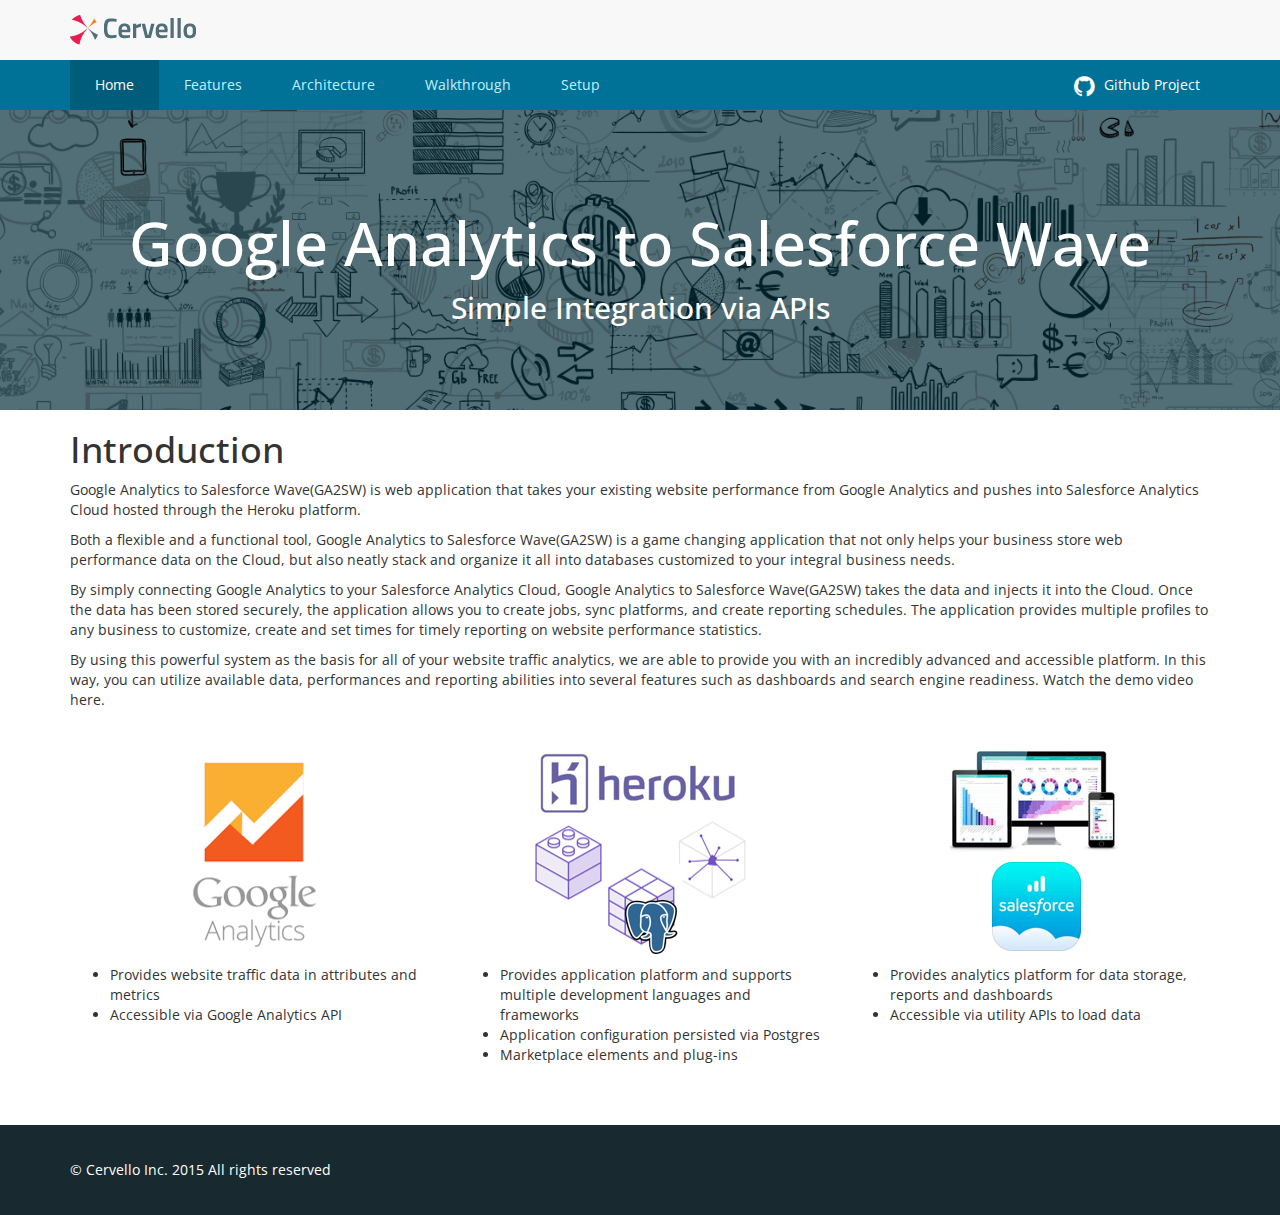
==== index.html @ f4d48cf8 "" ====
<!DOCTYPE HTML>
<html>
<head>
    <title>1Google Analytics To Salesforce Wave</title>
    <meta name="description" content="website description" />
    <meta name="keywords" content="website keywords, website keywords" />
	<meta name="viewport" content="width=device-width" />
	<meta name="format-detection" content="telephone=no" />
	<meta http-equiv="Content-Type" content="text/html; charset=utf-8">
	<link rel="stylesheet" href="https://maxcdn.bootstrapcdn.com/font-awesome/4.4.0/css/font-awesome.min.css">
	<link rel="stylesheet" type="text/css" href="css/bootstrap.min.css" />
	<link rel="stylesheet" type="text/css" href="css/style.css" />
	<script src="js/jquery-1.11.2.min.js"></script>
	<script src="js/bootstrap.min.js"></script>
</head>
<body>
	<header class="header">
		<nav class="navbar navbar-default">
			<div class="navbar-header">
				<div class="container">
					<button type="button" class="navbar-toggle collapsed" data-toggle="collapse" data-target="#top-menu">
						<i class="fa fa-navicon"></i>
					</button>
					<a class="navbar-brand" href="/">Cervello</a>
					<span class="navbar-title"></span>
				</div>
			</div>
			<div class="collapse navbar-collapse" id="top-menu">
				<div class="container">
					<ul class="nav navbar-nav">
						<li class="active"><a href="index.html">Home</a></li>
						<li><a href="features.html">Features</a></li>
						<li ><a href="architecture.html">Architecture</a></li>
						<li><a href="walkthrough.html">Walkthrough</a></li>
						<li><a href="setup.html">Setup</a></li>
					</ul>
					<ul class="nav navbar-nav navbar-right">
						<li>
							<a href="https://github.com/Cervello/google-analytics-to-salesforce-wave" target="_blank" class="github-link">
								<i class="fa fa-github"></i>
								Github Project
							</a>
						</li>
					</ul>
				</div>
			</div>
		</nav>
	</header>
	<div class="collage">
		<div class="container">
			<h2>Google Analytics to Salesforce Wave</h2>
            <h4>Simple Integration via APIs</h4>
		</div>
	</div>
    <div class="content">
		<div class="container">
			<h1>Introduction</h1>
			<p>
				Google Analytics to Salesforce Wave(GA2SW) is web application that takes your existing website performance from Google Analytics and pushes into Salesforce Analytics Cloud hosted through the Heroku platform.
			</p>
			<p>
				Both a flexible and a functional tool, Google Analytics to Salesforce Wave(GA2SW) is a game changing application that not only helps your business store web performance data on the Cloud, but also neatly stack and organize it all into databases customized to your integral business needs.
			</p><p>
				By simply connecting Google Analytics to your Salesforce Analytics Cloud, Google Analytics to Salesforce Wave(GA2SW) takes the data and injects it into the Cloud. Once the data has been stored securely, the application allows you to create jobs, sync platforms, and create reporting schedules. The application provides multiple profiles to any business to customize, create and set times for timely reporting on website performance statistics.
			<p>
				By using this powerful system as the basis for all of your website traffic analytics, we are able to provide you with an incredibly advanced and accessible platform. In this way, you can utilize available data, performances and reporting abilities into several features such as dashboards and search engine readiness. Watch the demo video here.
			</p>
			<br/>
			<div class="row">
				<div class="col-lg-4">
					<div class="text-center">
						<img src="img/content/index-ga.png">
					</div>
					<ul>
						<li>Provides website traffic data in attributes and metrics</li>
						<li>Accessible via Google Analytics API</li>
					</ul>
				</div>
				<div class="col-lg-4">
					<div class="text-center">
						<img src="img/content/index-heroku.png">
					</div>
					<ul>
						<li>Provides application platform and supports multiple development languages and frameworks</li>
						<li>Application configuration persisted via Postgres</li>
						<li>Marketplace elements and plug-ins</li>
					</ul>
				</div>
				<div class="col-lg-4">
					<div class="text-center">
						<img src="img/content/index-sf.png">
					</div>
					<ul>
						<li>Provides analytics platform for data storage, reports and dashboards</li>
						<li>Accessible via utility APIs to load data</li>
					</ul>
				</div>
			</div>
		</div>
	</div>
	<div class="footer">
		<div class="container">
			&copy; <a href="http://mycervello.com">Cervello Inc.</a> 2015 All rights reserved
		</div>
	</div>
</body>
</html>
---- css/style.css ----
@import url(http://fonts.googleapis.com/css?family=Open+Sans:400,300&subset=latin);


body {
	font-family:"Open Sans",helvetica,sans serif;
}

/* Header / Nav */

.navbar {
	border-radius: 0;
	border: none;
	margin:0;
	color: #fff;
}

.navbar-default .navbar-header {
	float:none;
	border-bottom:1px solid #d3dddf;
}
.navbar-brand {
	display:block;
	text-indent:-500px;
	overflow:hidden;
	margin:15px 0 0 0;
	width:126px;
	height:30px;
	background: url('../img/logo-small.png') no-repeat 0 0;
}
.navbar-title {
	display:inline-block;
	float:left;
	font-family:"Open Sans",helvetica,sans serif;
	font-size:22px;
	height:60px;
	line-height:58px;
	color:#536e77;
	padding-left:50px;
	overflow:hidden;
	background: url('../img/corner.png') no-repeat 15px 50%;
}



.navbar-default .navbar-toggle {
	border:none;
	padding:0;
	margin:0;
	border-radius:0;
}
.navbar-default .navbar-toggle,
.navbar-default .navbar-toggle:hover,
.navbar-default .navbar-toggle:focus {
	color: #fff;
	background: #007298;
}
.navbar-default .navbar-toggle.collapsed {
	background:none;
	color: #007298;
}

.navbar-default .navbar-toggle .fa {
	font-size:36px;
	width:66px;
	height:60px;
	line-height:60px;
	text-align:center;
}



.navbar-default .navbar-nav > li > a {
	font-size:14px;
	padding:10px 15px;
	color: #c1f0ff;
}
.navbar-default .navbar-nav > li > a:hover, 
.navbar-default .navbar-nav > li > a:focus {
	color: #fff;
	background:none;
}
.navbar-default .navbar-nav > .active > a, 
.navbar-default .navbar-nav > .active > a:hover, 
.navbar-default .navbar-nav > .active > a:focus {
	color: #fff;
	background-color: #005c7b;
}
.navbar-default .navbar-nav > li > a.github-link {
	color:#fff;
}
.navbar-default .navbar-nav > li > a.github-link .fa {
	font-size:24px;
	margin:-1px 5px 0 0;
	vertical-align: middle;
}

.navbar-default .navbar-collapse {
	background-color: #007298;
}
.navbar-default .navbar-collapse.in, 
.navbar-default .navbar-collapse.collapsing, 
.navbar-default .navbar-form {
	margin-top:-1px;
	border: none;
	-webkit-box-shadow:none;
	box-shadow:none;
}



@media only screen and (min-width : 768px) {
	.navbar-default .navbar-header {
		border:none;
	}
	.navbar-default .navbar-nav > li > a {
		padding:0 25px;
		height:50px;
		line-height:50px;
	}
}
@media only screen and (max-width : 670px) {
	.navbar-brand {
		margin-top:10px;
		width:28px;
		height:30px;
		background: url('../img/logo-sign.png') no-repeat 0 0;
	}
	.navbar-title {
		height:50px;
		line-height:48px;
		font-size:16px;
		padding-left:30px;
		background-position:5px 50%;
	}
	.navbar-default .navbar-toggle .fa {
		width:56px;
		height:50px;
		line-height:50px;
	}
}
@media only screen and (max-width : 440px) {
	.navbar-title {
		line-height:20px;
		padding-top:4px;
	}
	.navbar-title span {
		display:block;
	}
}



/* Collage */

.collage {
	height: 300px;
	background:#5c7a82 url("../img/banner_1_GreyIcons.jpg") no-repeat 50% 50%;
	background-size:170% auto;
}
.collage h2 {
	font-family:"Open Sans",helvetica,sans serif;
	font-size:60px;
	color:#fff;
	text-align:center;
	margin-top:100px;
}
.collage h4 {
	font-family:"Open Sans",helvetica,sans serif;
	font-size:30px;
	color:#fff;
	text-align:center;
	margin-top:15px;
}

@media only screen and (max-width : 767px) {
	.collage {
		height:220px;
	}
	.collage h2 {
		font-size:40px;
		margin-top:80px;
	}
}
@media only screen and (max-width : 480px) {
	.collage {
		height:160px;
	}
	.collage h2 {
		font-size:26px;
		margin-top:60px;
	}
    .collage h4 {
		font-size:26px;
	}
}


/* Content */

.content {}

.content img {
	height:auto;
	max-width: 100%;
	margin: 10px 0px;
}

@media only screen and (min-width:980px){
	.col-lg-4 {
		float:left;
		width:33.33333333%;
	}
}
@media only screen and (max-width:979px){
	.col-lg-4 + .col-lg-4 {
		margin-top:40px;
	}
	.col-lg-4 ul {
		display:block;
		width:80%;
		margin:0 auto;
	}
}
@media only screen and (max-width : 480px) {
	.col-lg-4 ul {
		width:auto;
	}
}



/* Footer */

.footer {
	margin-top:50px;
	background-color: #182a2f;
	color:#fff;
	padding:35px 0px;
}
.footer a {
	color:#fff;
	text-decoration:none;
}
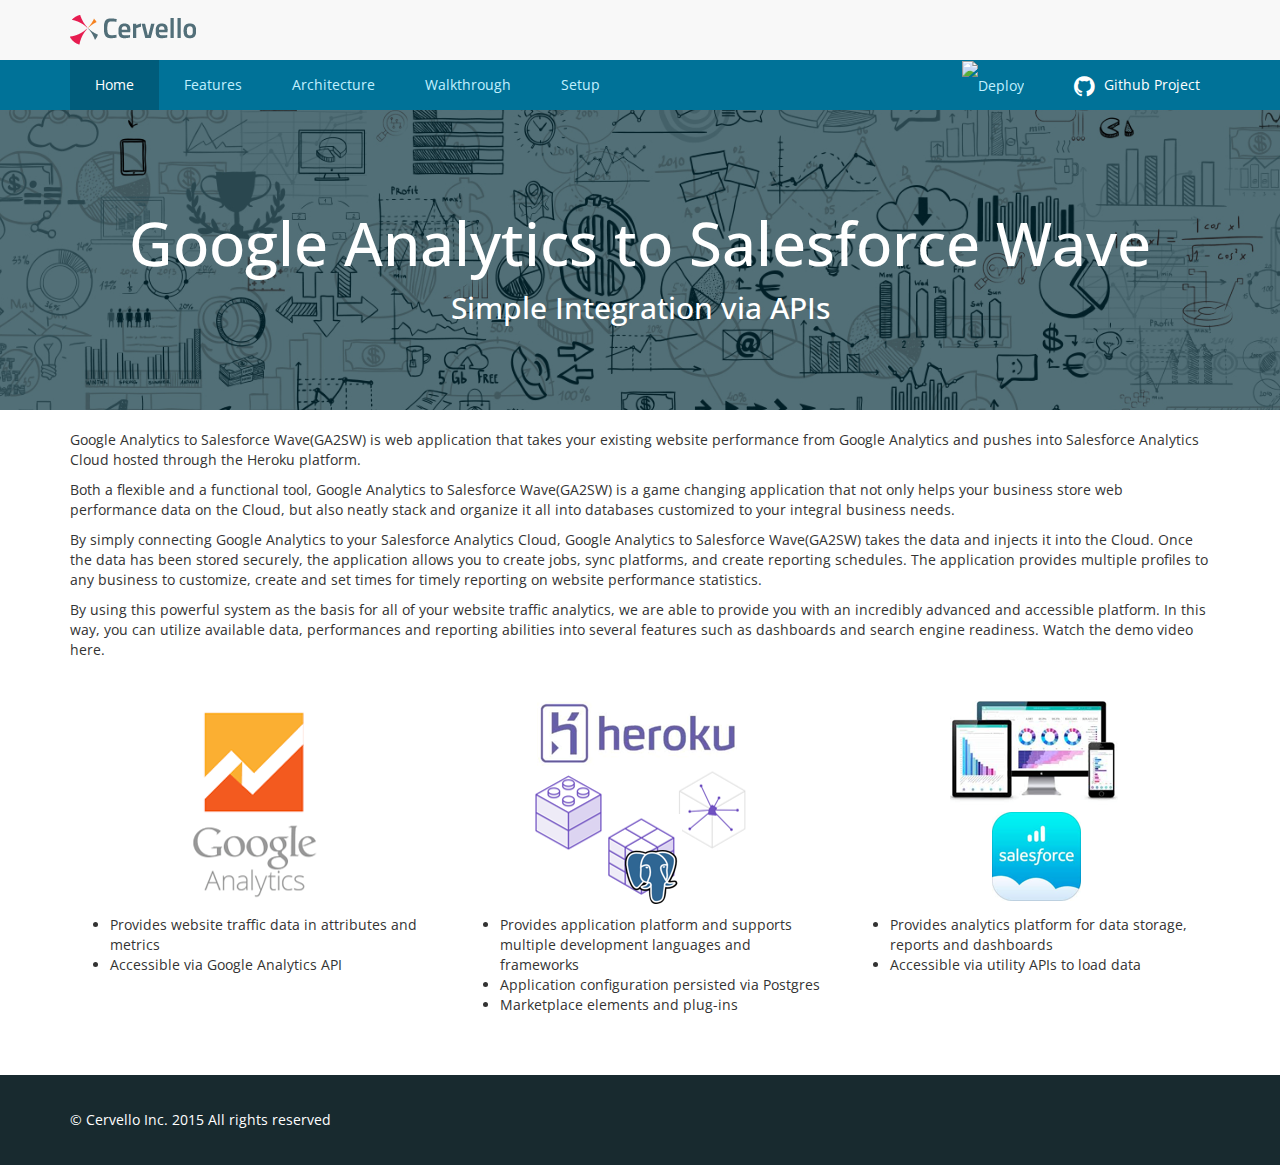
==== commit ff1c19a2: "Added Deploy Button to all the pages except Setup" ====
--- a/index.html
+++ b/index.html
@@ -1,7 +1,7 @@
 <!DOCTYPE HTML>
 <html>
 <head>
-    <title>1Google Analytics To Salesforce Wave</title>
+    <title>Google Analytics To Salesforce Wave</title>
     <meta name="description" content="website description" />
     <meta name="keywords" content="website keywords, website keywords" />
 	<meta name="viewport" content="width=device-width" />
@@ -36,6 +36,9 @@
 					</ul>
 					<ul class="nav navbar-nav navbar-right">
 						<li>
+							<a href="https://heroku.com/deploy"><img src="https://www.herokucdn.com/deploy/button.png" alt="Deploy"></a>
+						</Li>
+						<li>
 							<a href="https://github.com/Cervello/google-analytics-to-salesforce-wave" target="_blank" class="github-link">
 								<i class="fa fa-github"></i>
 								Github Project
@@ -54,7 +57,8 @@
 	</div>
     <div class="content">
 		<div class="container">
-			<h1>Introduction</h1>
+			<!--<h1>Introduction</h1>-->
+			<br>
 			<p>
 				Google Analytics to Salesforce Wave(GA2SW) is web application that takes your existing website performance from Google Analytics and pushes into Salesforce Analytics Cloud hosted through the Heroku platform.
 			</p>
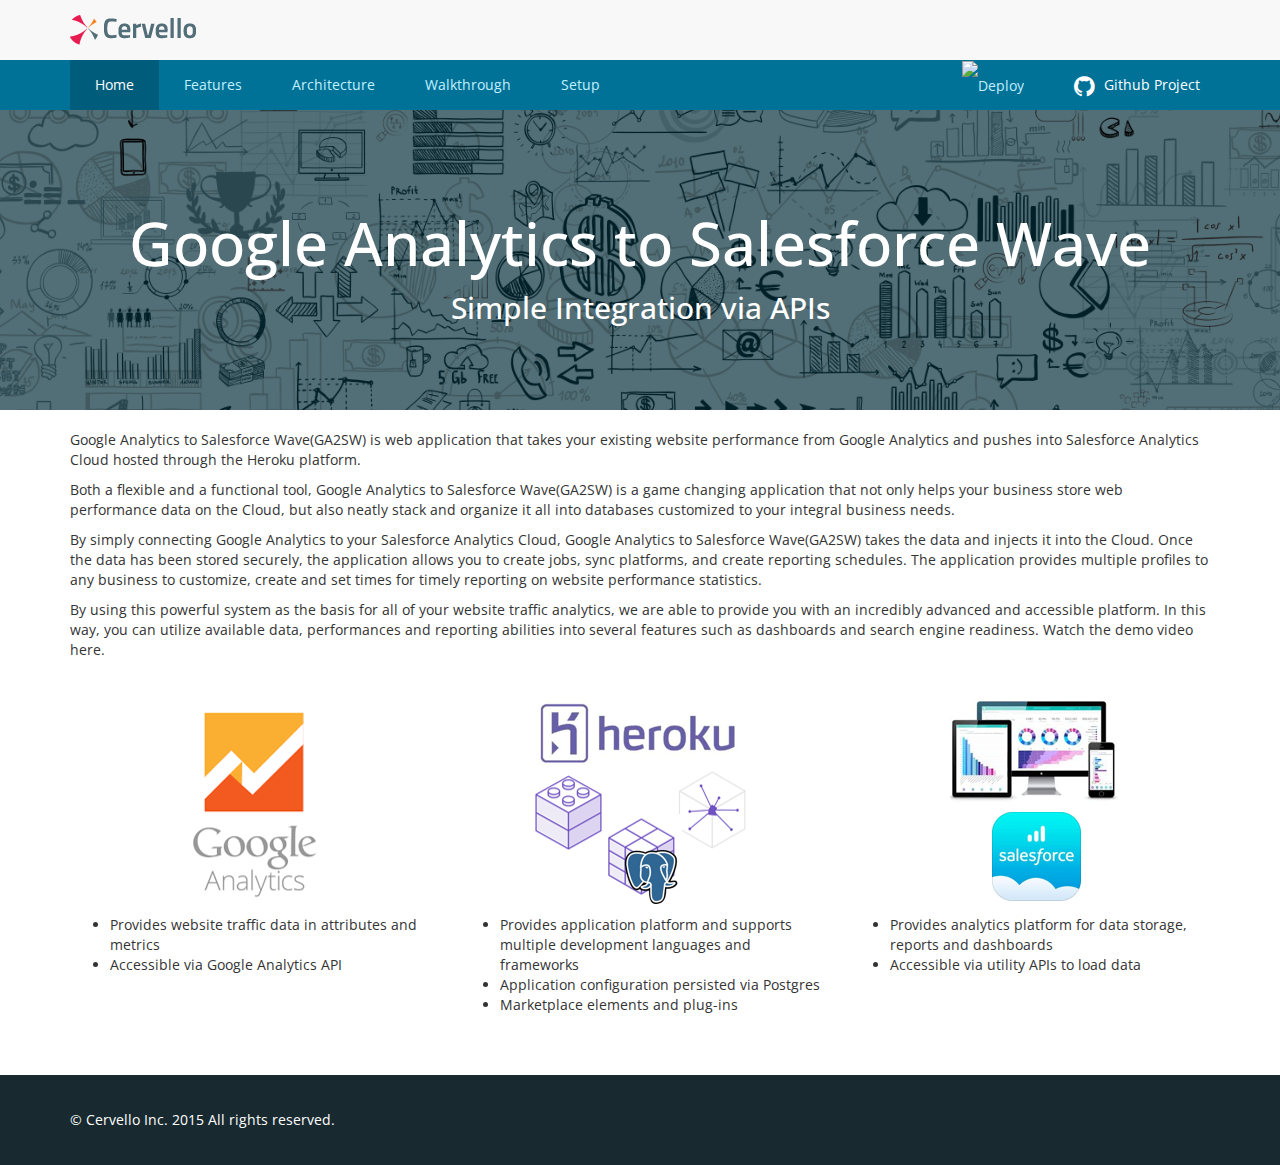
==== commit aa622f23: "" ====
--- a/index.html
+++ b/index.html
@@ -2,8 +2,8 @@
 <html>
 <head>
     <title>Google Analytics To Salesforce Wave</title>
-    <meta name="description" content="website description" />
-    <meta name="keywords" content="website keywords, website keywords" />
+    <meta name="description" content="Google Analytics to Salesforce Wave" />
+    <meta name="keywords" content="Google Analytics, Analytics, Salesforce, Salesforce Wave, Wave, Analytics Cloud, Integrations, Heroku" />
 	<meta name="viewport" content="width=device-width" />
 	<meta name="format-detection" content="telephone=no" />
 	<meta http-equiv="Content-Type" content="text/html; charset=utf-8">
@@ -36,7 +36,7 @@
 					</ul>
 					<ul class="nav navbar-nav navbar-right">
 						<li>
-							<a href="https://heroku.com/deploy"><img src="https://www.herokucdn.com/deploy/button.png" alt="Deploy"></a>
+							<a href="https://heroku.com/deploy?template=https://github.com/Cervello/google-analytics-to-salesforce-wave"><img src="https://www.herokucdn.com/deploy/button.png" alt="Deploy"></a>
 						</Li>
 						<li>
 							<a href="https://github.com/Cervello/google-analytics-to-salesforce-wave" target="_blank" class="github-link">
@@ -104,7 +104,7 @@
 	</div>
 	<div class="footer">
 		<div class="container">
-			&copy; <a href="http://mycervello.com">Cervello Inc.</a> 2015 All rights reserved
+			&copy; <a href="http://mycervello.com">Cervello Inc.</a> 2015 All rights reserved.
 		</div>
 	</div>
 </body>
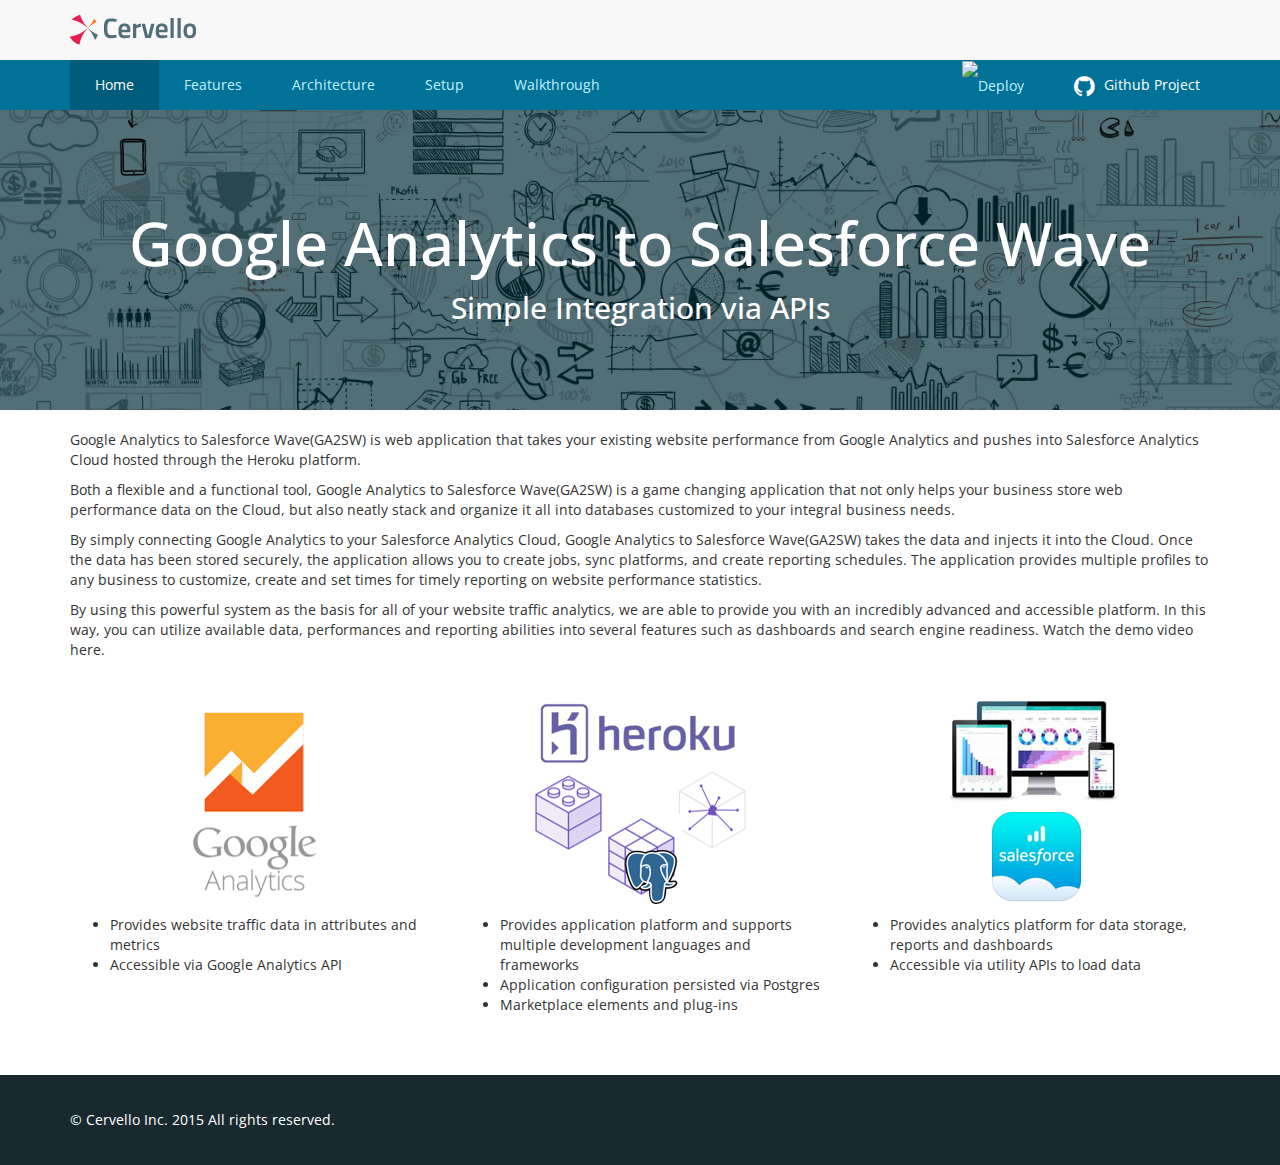
==== commit fe5216e5: "" ====
--- a/index.html
+++ b/index.html
@@ -1,4 +1,4 @@
-<!DOCTYPE HTML>
+﻿<!DOCTYPE HTML>
 <html>
 <head>
     <title>Google Analytics To Salesforce Wave</title>
@@ -31,8 +31,9 @@
 						<li class="active"><a href="index.html">Home</a></li>
 						<li><a href="features.html">Features</a></li>
 						<li ><a href="architecture.html">Architecture</a></li>
-						<li><a href="walkthrough.html">Walkthrough</a></li>
-						<li><a href="setup.html">Setup</a></li>
+                        <li><a href="setup.html">Setup</a></li>
+                        <li><a href="walkthrough.html">Walkthrough</a></li>
+						
 					</ul>
 					<ul class="nav navbar-nav navbar-right">
 						<li>
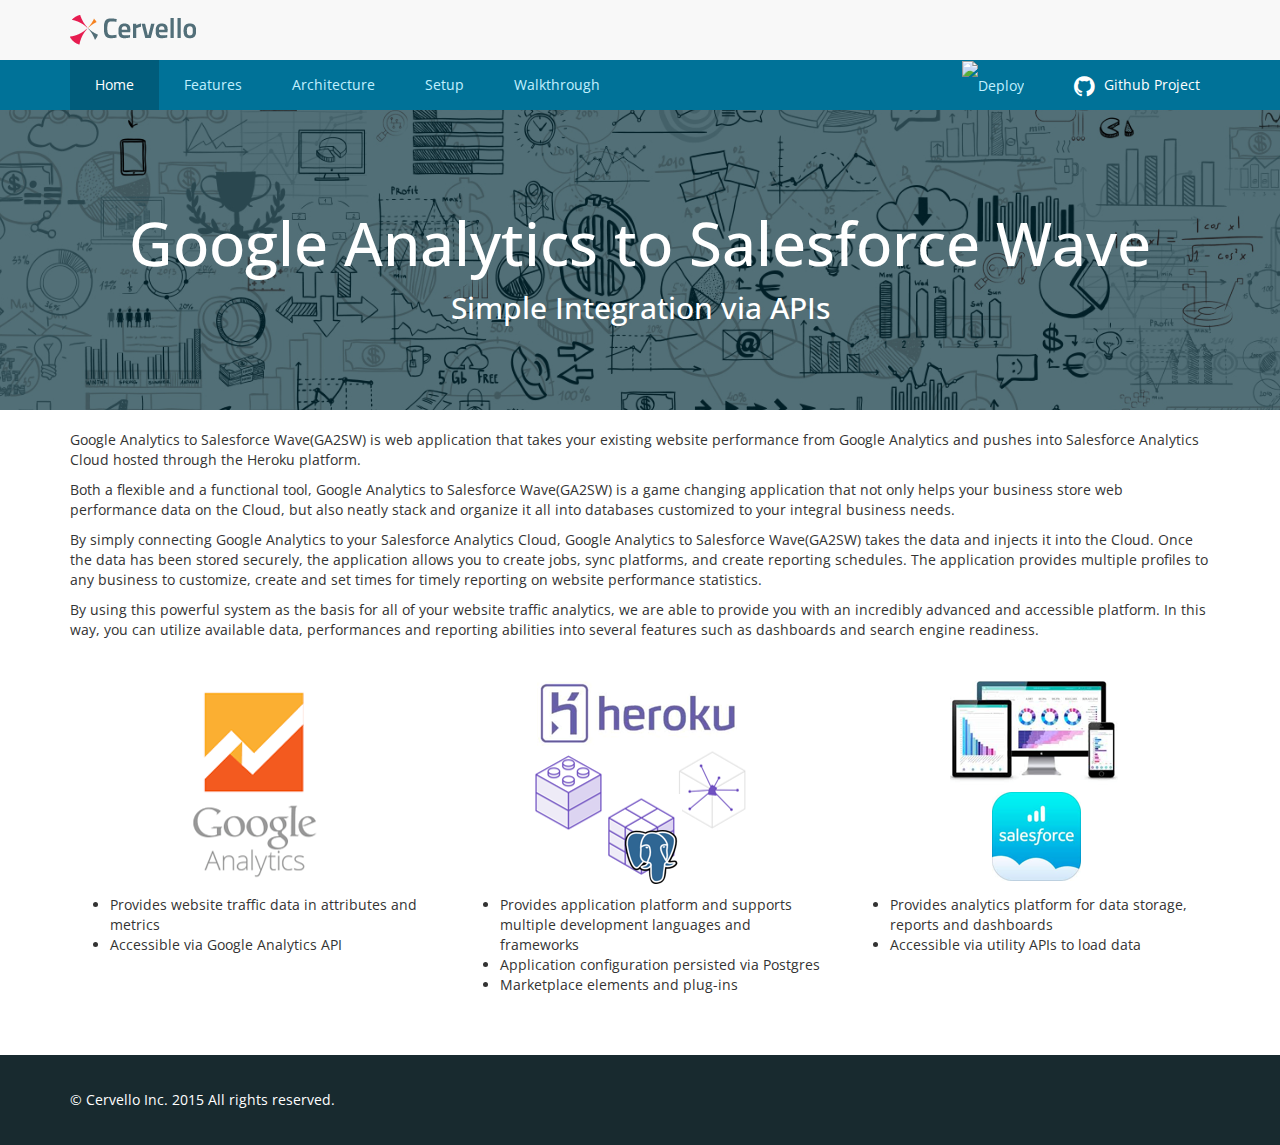
==== commit e42795e9: "" ====
--- a/index.html
+++ b/index.html
@@ -1,4 +1,4 @@
-﻿<!DOCTYPE HTML>
+<!DOCTYPE HTML>
 <html>
 <head>
     <title>Google Analytics To Salesforce Wave</title>
@@ -33,7 +33,7 @@
 						<li ><a href="architecture.html">Architecture</a></li>
                         <li><a href="setup.html">Setup</a></li>
                         <li><a href="walkthrough.html">Walkthrough</a></li>
-						
+
 					</ul>
 					<ul class="nav navbar-nav navbar-right">
 						<li>
@@ -68,7 +68,7 @@
 			</p><p>
 				By simply connecting Google Analytics to your Salesforce Analytics Cloud, Google Analytics to Salesforce Wave(GA2SW) takes the data and injects it into the Cloud. Once the data has been stored securely, the application allows you to create jobs, sync platforms, and create reporting schedules. The application provides multiple profiles to any business to customize, create and set times for timely reporting on website performance statistics.
 			<p>
-				By using this powerful system as the basis for all of your website traffic analytics, we are able to provide you with an incredibly advanced and accessible platform. In this way, you can utilize available data, performances and reporting abilities into several features such as dashboards and search engine readiness. Watch the demo video here.
+				By using this powerful system as the basis for all of your website traffic analytics, we are able to provide you with an incredibly advanced and accessible platform. In this way, you can utilize available data, performances and reporting abilities into several features such as dashboards and search engine readiness.
 			</p>
 			<br/>
 			<div class="row">
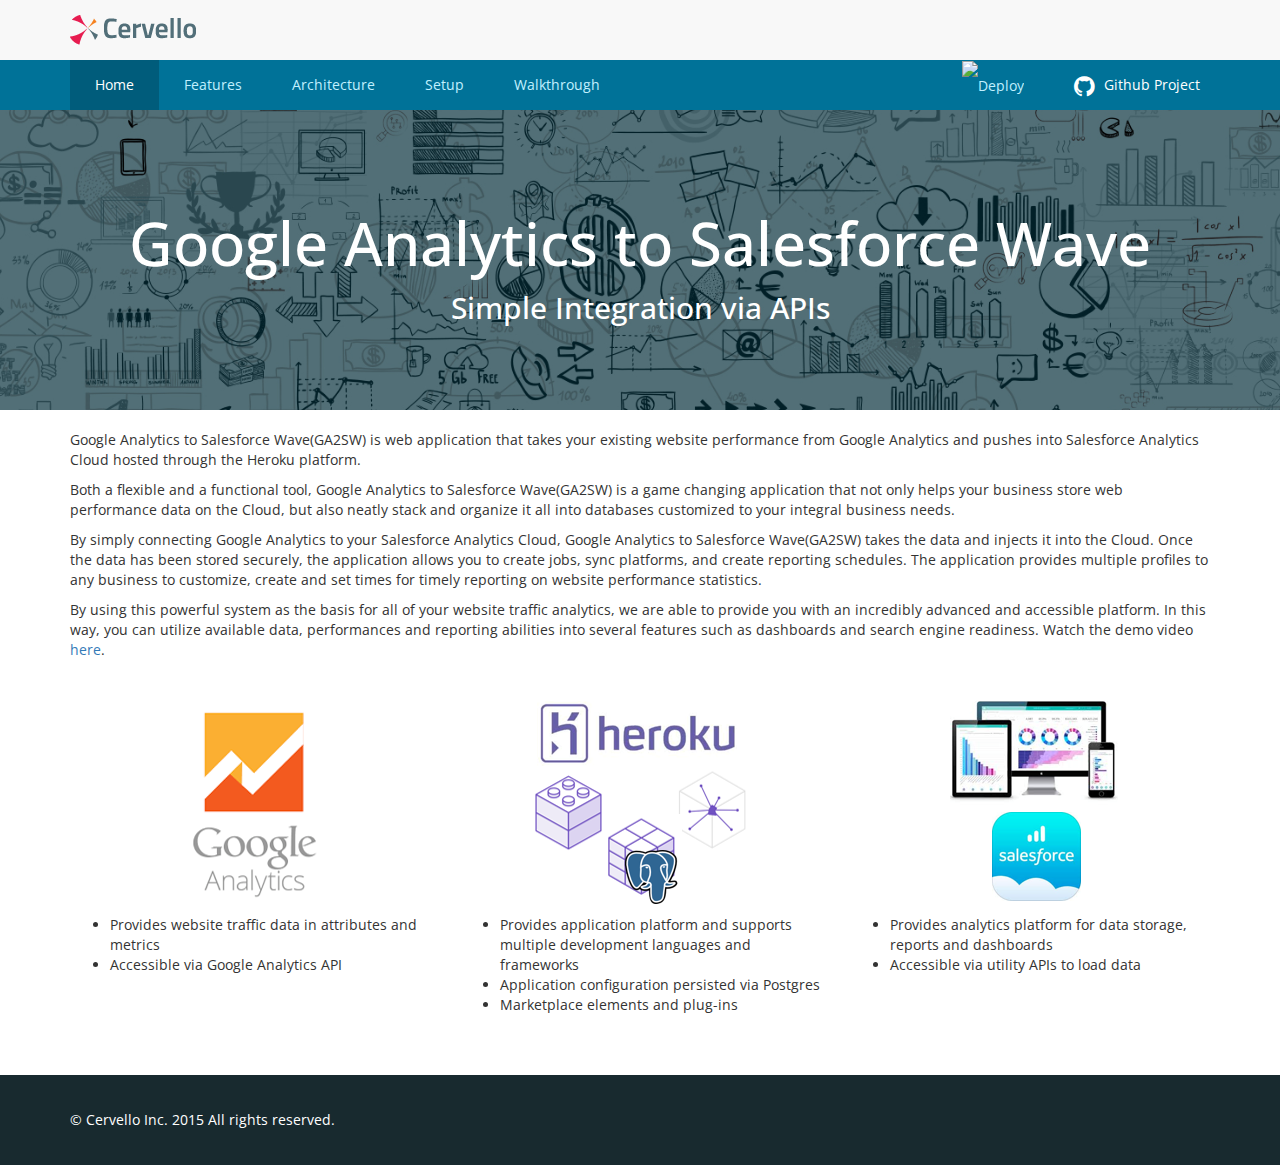
==== commit 316f4b2b: "Update index.html" ====
--- a/index.html
+++ b/index.html
@@ -68,7 +68,7 @@
 			</p><p>
 				By simply connecting Google Analytics to your Salesforce Analytics Cloud, Google Analytics to Salesforce Wave(GA2SW) takes the data and injects it into the Cloud. Once the data has been stored securely, the application allows you to create jobs, sync platforms, and create reporting schedules. The application provides multiple profiles to any business to customize, create and set times for timely reporting on website performance statistics.
 			<p>
-				By using this powerful system as the basis for all of your website traffic analytics, we are able to provide you with an incredibly advanced and accessible platform. In this way, you can utilize available data, performances and reporting abilities into several features such as dashboards and search engine readiness.
+				By using this powerful system as the basis for all of your website traffic analytics, we are able to provide you with an incredibly advanced and accessible platform. In this way, you can utilize available data, performances and reporting abilities into several features such as dashboards and search engine readiness.  Watch the demo video <a href="https://youtu.be/Be0KANWEyag" target="_blank">here</a>.
 			</p>
 			<br/>
 			<div class="row">
